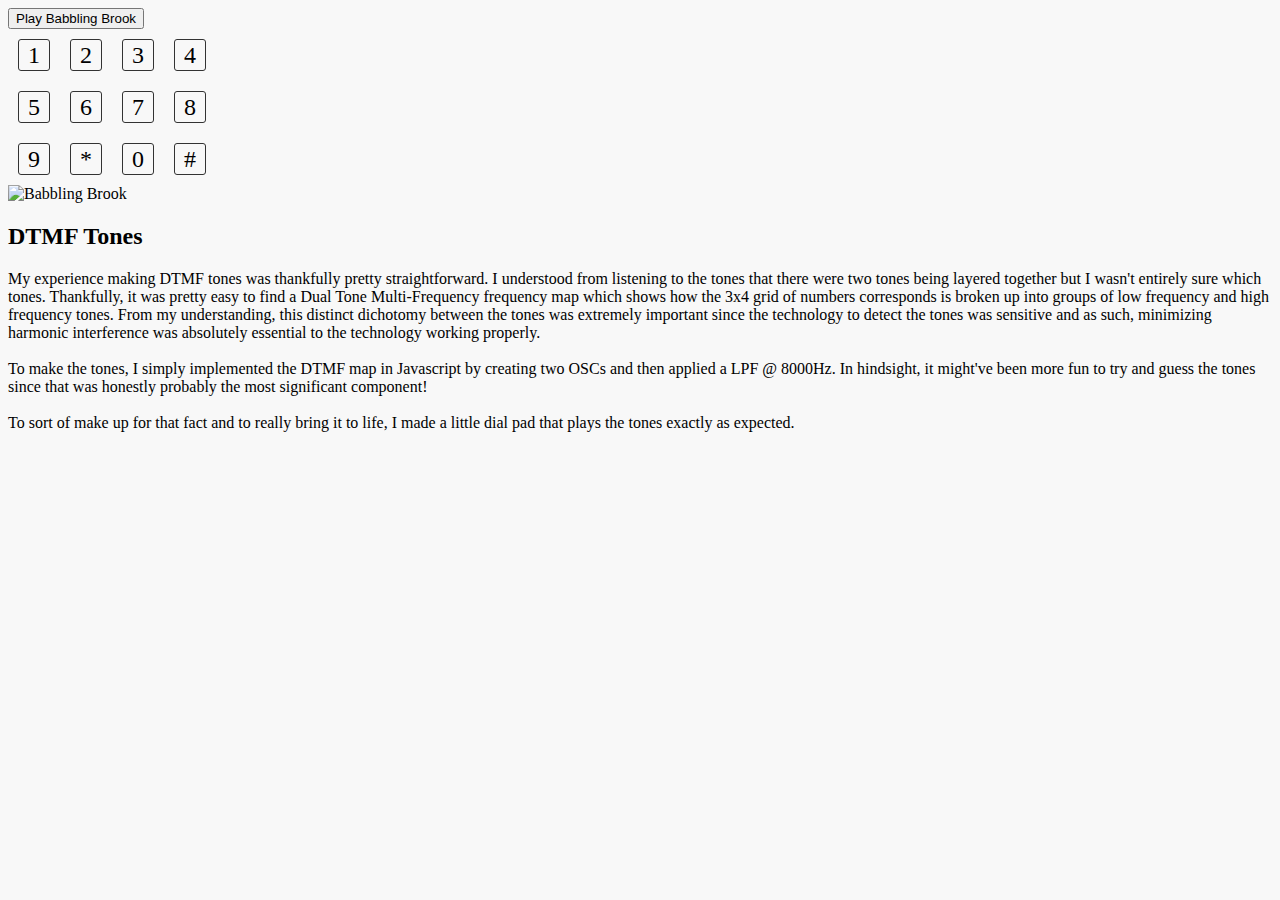
==== CompSound/hw3/index.html @ 2e8e6748 "updating to reflect Computational Sound homeworks on page" ====
<!DOCTYPE html>
<html lang="en">
<head>
  <meta charset="UTF-8">
  <title>Comp Sound HW3</title>
  <link rel="stylesheet" href="style.css">
  <link rel="stylesheet" href="https://cdn.jsdelivr.net/npm/bootstrap@5.3.2/dist/css/bootstrap.min.css"
        integrity="sha384-T3c6CoIi6uLrA9TneNEoa7RxnatzjcDSCmG1MXxSR1GAsXEV/Dwwykc2MPK8M2HN" crossorigin="anonymous">
</head>
<body>

<button class="mt-2" id="brook">Play Babbling Brook</button>

<ul class='dtmf mt-3'>
  <div class="row">
    <li>1</li>
    <li>2</li>
    <li>3</li>
  </div>
  <div class="row">
    <li>4</li>
    <li>5</li>
    <li>6</li>
  </div>
  <div class="row">
    <li>7</li>
    <li>8</li>
    <li>9</li>
  </div>
  <div class="row">
    <li>*</li>
    <li>0</li>
    <li>#</li>
  </div>
</ul>


<div class="blog-post row mt-5">
  <div class="col-md-8">
    <img src="graph.png" alt="Babbling Brook">
  </div>
  <div class="col-md-6">
    <h2>DTMF Tones</h2>
    <p class="mt-3">
      My experience making DTMF tones was thankfully pretty straightforward. I understood from listening to the tones that
      there were two tones being layered together but I wasn't entirely sure which tones. Thankfully, it was pretty easy to
      find a Dual Tone Multi-Frequency frequency map which shows how the 3x4 grid of numbers corresponds is broken up into
      groups of low frequency and high frequency tones. From my understanding, this distinct dichotomy between the tones
      was extremely important since the technology to detect the tones was sensitive and as such, minimizing harmonic
      interference was absolutely essential to the technology working properly.
      <br>
      <br>
      To make the tones, I simply implemented the DTMF map in Javascript by creating two OSCs and then applied a LPF @ 8000Hz. In hindsight,
      it might've been more fun to try and guess the tones since that was honestly probably the most significant component!
      <br>
      <br>
      To sort of make up for that fact and to really bring it to life, I made a little dial pad that plays the tones exactly
      as expected.
    </p>
</div>



<script src="index.js"></script>

</body>
</html>
---- CompSound/hw3/style.css ----
body{
  background: #f8f8f8;
}

.wrapper{
  width:250px;
  height:310px;
  position:absolute;
  left:50%;
  top:50%;
  margin:-155px 0 0 -125px;
  text-align:center;
}


.dtmf{
  width:250px;
  margin:0;
  padding:0;
  overflow:hidden;
}

.dtmf li{
  float:left;
  margin:10px;
  list-style:none;
  width:30px;
  height:30px;
  text-align:center;
  line-height:30px;
  font-size: 24px;
  border: solid 1px #333;
  border-radius:3px;
  transition: all 0.5s;
}

.dtmf li:hover{
  color: #939393;
  border-color:#939393;
  transition-duration:0s;
  cursor:pointer;
}

.dtmf li:active{
  color: #F60;
  border-color:#F60;
  transition-duration:0s;
}
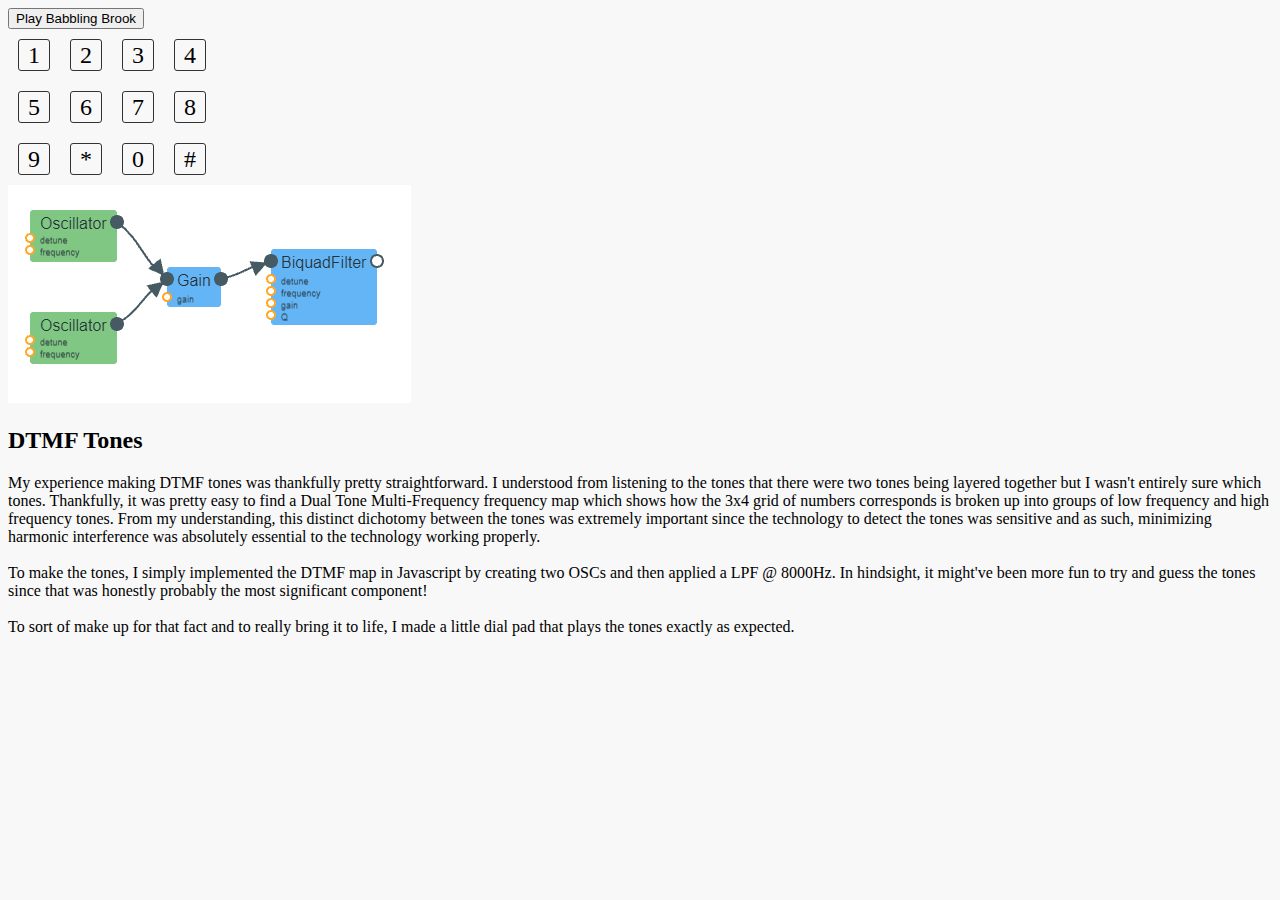
==== commit 41717b47: "fixing hw3 cs" ====
--- a/CompSound/hw3/index.html
+++ b/CompSound/hw3/index.html
@@ -37,7 +37,7 @@
 
 <div class="blog-post row mt-5">
   <div class="col-md-8">
-    <img src="graph.png" alt="Babbling Brook">
+    <img src="graph.PNG" alt="Web Audio Generated Graph">
   </div>
   <div class="col-md-6">
     <h2>DTMF Tones</h2>
